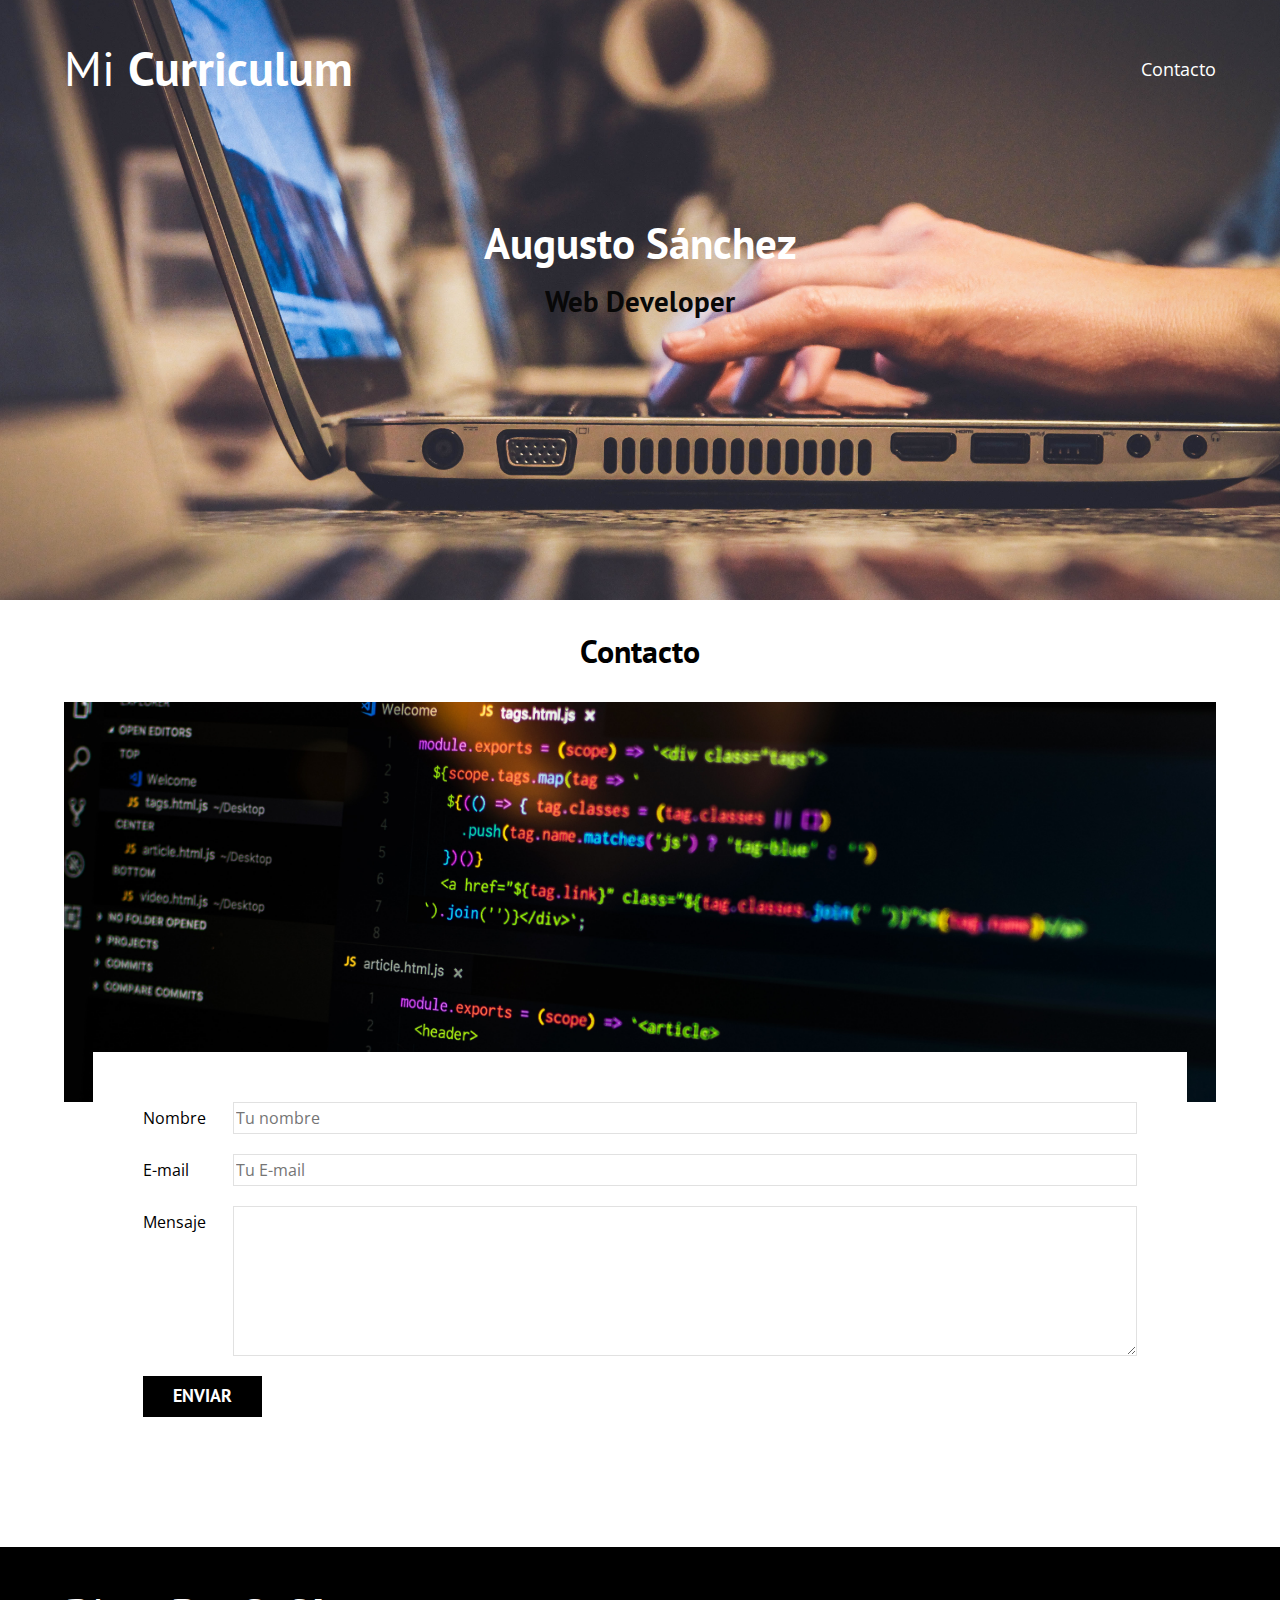
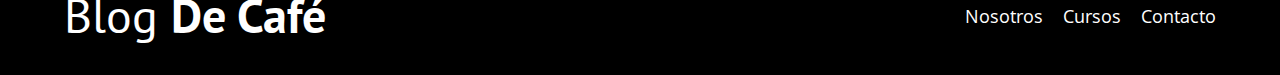
==== contacto.html @ b54d592f "Add files via upload" ====
<!DOCTYPE html> 
<html lang="en">
<head>
    <meta charset="UTF-8">
    <meta http-equiv="X-UA-Compatible" content="IE=edge">
    <meta name="viewport" content="width=device-width, initial-scale=1.0">
    <link rel="stylesheet" href="css/normalize.css">
    <link rel="preconnect" href="https://fonts.googleapis.com">
    <link rel="preconnect" href="https://fonts.gstatic.com" crossorigin>
    <link href="https://fonts.googleapis.com/css2?family=Open+Sans&family=PT+Sans:wght@400;700&display=swap" rel="stylesheet">
    <link rel="stylesheet" href="css/style.css">
    <title>Blog de Café</title>
</head>
<body>

    <header class="header">

        <div class="contenedor">
            <div class="barra">
                <a class="logo" href="index.html"> 
                    <!-- la etiqueta <a> refiere a un enlace -->
                    <h1 class="logo__nombre no-margin centrar-texto ">Mi <span class="logo__bold"> Curriculum</span></h1> <!-- la etiqueta <span> le da una variante al texto -->
                </a>

                <!-- Barra de navegación -->
                <nav class="navegacion">
                 <a href="contacto.html" class="navegacion__enlace">Contacto</a>
                </nav>
            </div>
        </div>

        <div class="header__texto">  <!-- El div pertenece al bloque Header por eso lleva doble _ -->
            <h2 class="no-margin">Augusto Sánchez</h2>
            <h4 class="web-developer">Web Developer</h4>
        </div>
    </header>

    <main class="contenedor">
        <h3 class="centrar-texto">Contacto</h3>

        <div class="contacto-bg"></div>
        
        <!-- formulario -->
        <form class="formulario">
            <div class="campo">
                <label class="campo__label" for="nombre">Nombre</label>
                <input class="campo__field" type="text" placeholder="Tu nombre" id="nombre"> <!-- El id puede ser usado con su nombre solo 1 vez por página-->
            </div>
                
            <div class="campo">
                <label class="campo__label" for="E-mail"> E-mail</label>
                <input class="campo__field" type="email" placeholder="Tu E-mail" id="E-mail">
            </div>

            <div class="campo">
                <label class="campo__label" for="mensaje">Mensaje</label>
              <textarea class="campo__field campo__field--textarea" id="mensaje"></textarea>
            </div>

            <div class="campo">
                <input type="submit" value="enviar" class="boton boton--primario">
            </div>
            
        </form>
    </main>

    <footer class="footer">
        <div class="contenedor">
            <div class="barra">
                <a class="logo" href="index.html"> 
                    <!-- la etiqueta <a> refiere a un enlace -->
                    <h1 class="logo__nombre no-margin centrar-texto ">Blog <span class="logo__bold"> De Café</span></h1> <!-- la etiqueta <span> le da una variante al texto -->
                </a>

                <!-- Barra de navegación -->
                <nav class="navegacion">
                 <a href="nosotros.html" class="navegacion__enlace">Nosotros</a>
                 <a href="cursos.html" class="navegacion__enlace">Cursos</a>
                 <a href="contacto.html" class="navegacion__enlace">Contacto</a>
                </nav>
            </div>
        </div>
    </footer>
</body>
</html>
---- css/style.css ----
:root {
    --fuenteHeading: 'PT Sans', sans-serif; 
    --fuenteParrafos: 'Open Sans', sans-serif; 

    /* Colores */
    --primario: #784D3C;
    --blanco: #fff;
    --negro: #000;
    --gris: #e1e1e1;
}

html {
    box-sizing: border-box; 

    /* 1 rem = 10px */
    font-size: 62.5%; 
}
*, *:before, *:after {
    box-sizing: inherit;
}

body {
    font-family: var(--fuenteParrafos) ;
    font-size: 1.6rem;
    line-height: 2;
}


/* Globales */
.contenedor {
    max-width: 120rem;
    width: 90%;
    margin: 0 auto;
}

a {
    text-decoration: none;
}
h1, h2, h3, h4 {
    font-family: var(--fuenteHeading);
    line-height: 1.2;
}

h1 {
    font-size: 4.8rem;
}
h2 {
    font-size: 4.3rem ;
}
h3 {
    font-size: 3.2rem;
}
h4 {
    font-size: 2.9rem;
}
img {
    max-width: 100%;
}

/* Utilidades */
.no-margin {
    margin: 0;
}
.no-padding {
    padding: 0;
}
.centrar-texto {
    text-align: center;
}
/* Header */

.header {
    background-image:url(../imagen/john-schnobrich-yFbyvpEGHFQ-unsplash.jpg) ;
    height: 60rem;
    background-size: cover;
    background-repeat: no-repeat;
    background-position: center center ;
}
.header__texto {
    text-align: center;
    color: var(--blanco);
    margin-top: 5rem;
}
.web-developer {
    margin-top: 1.5rem;
    color: #080808;
}

@media (min-width: 768px) { 
    .header__texto {
        margin-top: 12rem;
    }
}
.barra {
    padding-top: 4rem;
}
@media (min-width: 768px) { 
    .barra {
        display:flex;
        justify-content: space-between;
        align-items: center;
    }
}

.logo {
    color: var(--blanco);
}
.logo__nombre {
    font-weight: 400;
}

.logo__bold {
    font-weight: 700;
}

@media (min-width: 768px) { 
    .navegacion {
        display: flex;
        gap: 2rem;
    }
}
.navegacion__enlace {
    display: block; 
    text-align: center;
    font-size: 1.8rem;
    color: var(--blanco);
}

@media (min-width: 768px) { 
    .contenido-principal {
        display: grid;
        grid-template-columns: 2fr 1fr;
        column-gap: 4rem;
    }   
}

.entrada {
    border-bottom: 1px solid var(--negro);
    margin-bottom: 2rem;
}
.entrada:last-of-type {
    border: none;
    margin-bottom: 0;
}

.boton {
    display: block;
    font-family: var(--fuenteHeading);
    color: var(--blanco);
    text-align: center;
    padding: 1rem 3rem;
    font-size: 1.8rem;
    text-transform: uppercase; 
    font-weight: 700;
    margin-bottom: 2rem;
    border: none;
}

@media (min-width: 768px) { 
    .boton {
        display: inline-block;
    }
}
.boton:hover {
    cursor: pointer;
}
.boton--primario {
    background-color: var(--negro);
}

.boton--secundario {
    background-color: var(--primario);
}

#miSeleccion {
    border: 2px solid var(--negro);
    background-color: rgb(234, 214, 186);
    margin-top: 2rem;
}

.informacion {
    margin-top: 5rem;
    margin-bottom: 0;
}

.info {
    list-style: none;
    margin-top: 2rem;
}

.idiomas,
.hobbies {
    margin-bottom: 1.2rem;
}

.widget-info {
    border-bottom: 1px solid var(--negro);
    margin-bottom: 2rem;
}
.widget-info:last-of-type {
    border: none;
    margin-bottom: 0;
}

.widget-info__label {
    font-family: var(--fuenteHeading);
    font-weight: bold;
}

.widget-info__info {
    font-weight: normal; 
}

.widget-info__label,
.widget-info__info {
    font-size: 2rem;
}

.footer {
    background-color: var(--negro);
    padding-bottom: 3rem;
    margin-top: 4rem;
}


@media (min-width: 768px) { 
    .sobre-nosotros {
        display: grid;
        grid-template-columns: repeat(2, 1fr);
        
        column-gap: 2rem;
}
}

.info {
    padding: 3rem 0;
    border-bottom: 1px solid var(--negro);
}
@media (min-width: 768px) { 
    .curso {
        display: grid;
        grid-template-columns: 1fr 2fr;
        column-gap: 2rem;
    }
}
.curso:last-of-type{
    border: none;
}
.curso__label {
    font-family: var(--fuenteHeading);
    font-weight: bold;
}
.curso__info {
    font-weight: normal; 
}
.curso__label,
.curso__info {
    font-size: 2rem;
}

/* Contacto */
.contacto-bg {
    background-image: url(../imagen/pankaj-patel-Fi-GJaLRGKc-unsplash.jpg);
    height: 40rem;
    background-size: cover;
    background-repeat: no-repeat;
}


.formulario {
    background-color: var(--blanco);
    margin: -5rem auto 0 auto;
    width: 95%; 
    padding: 5rem;
}

.campo {
    display: flex;
    margin-bottom: 2rem;

}
.campo__label {
    flex: 0 0 9rem; 
    padding-right: 2rem ;
}

.campo__field {
    flex: 1;
    border: 1px solid var(--gris);
}


.campo__field--textarea { 
    height: 15rem;
}


.color {
    color: #b1e2a8;
}
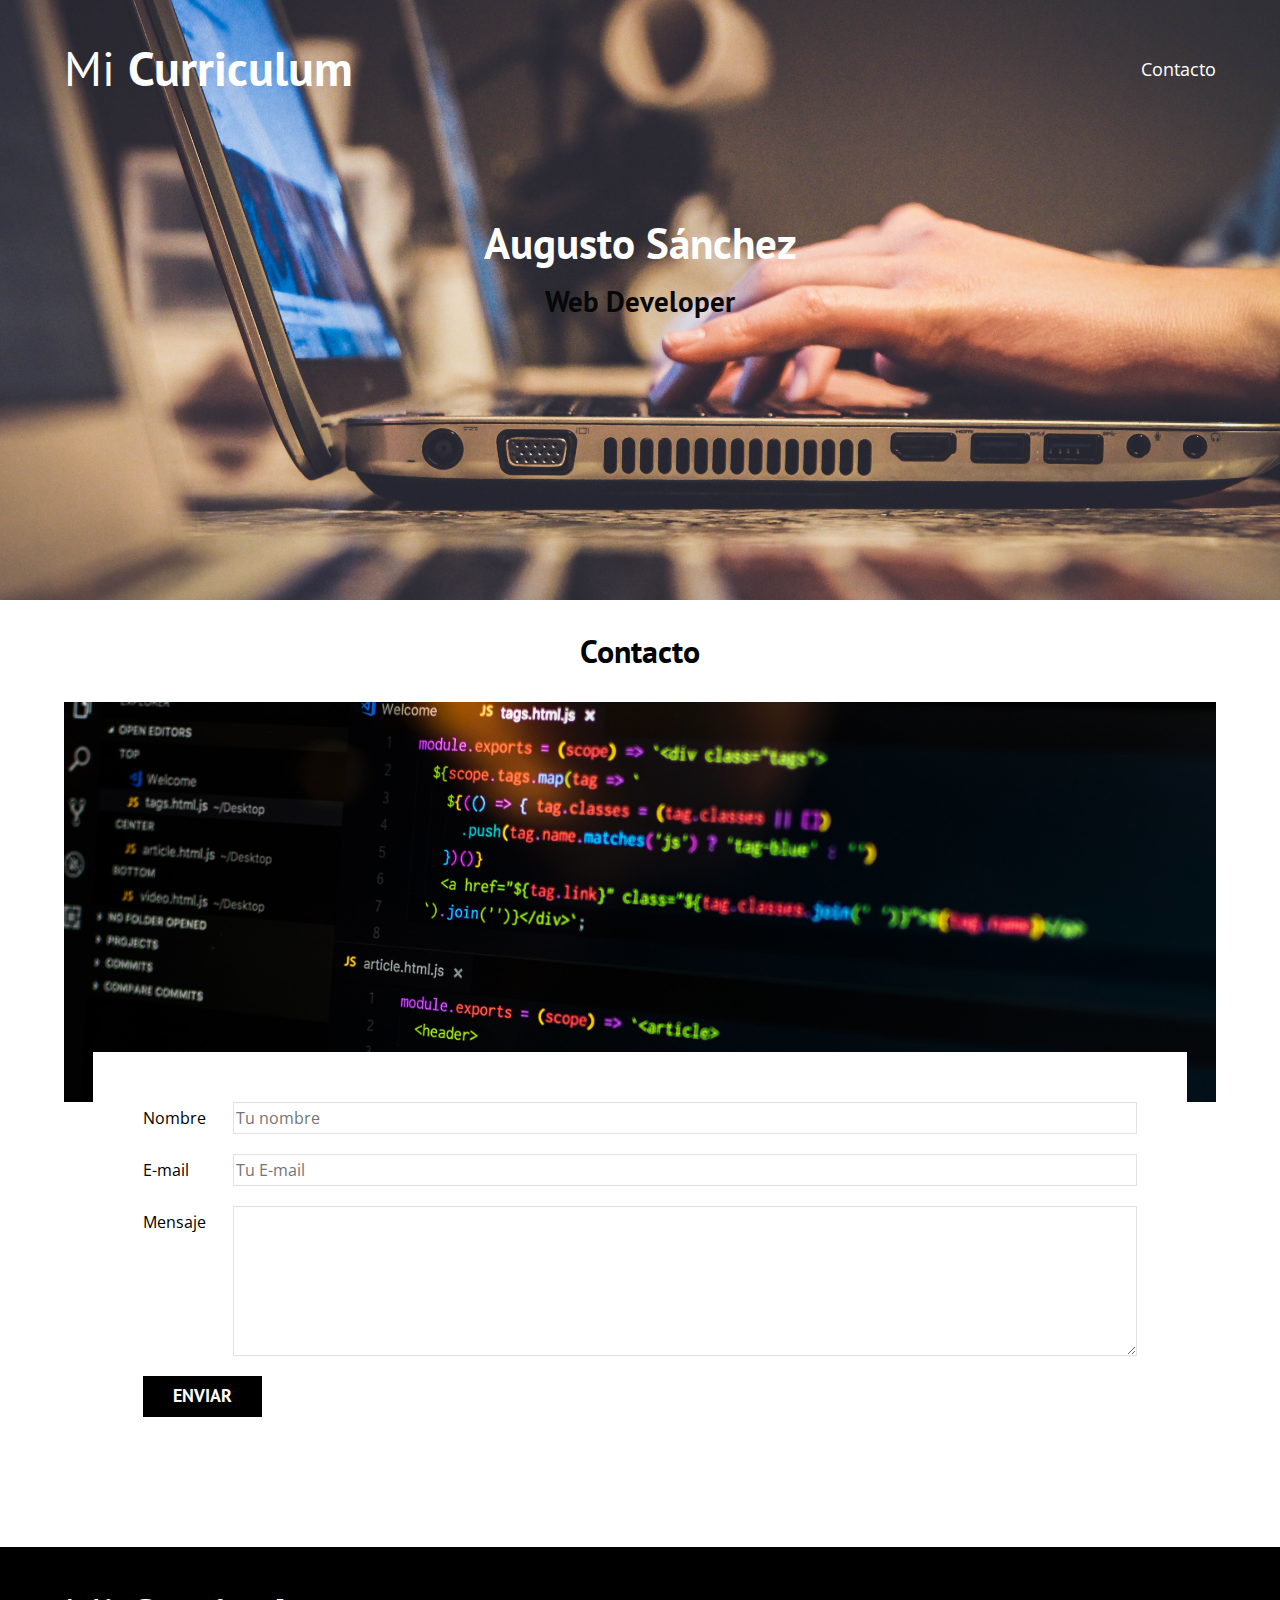
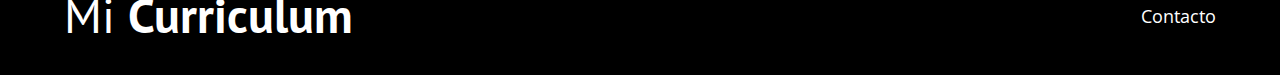
==== commit 28fc4851: "Update contacto.html" ====
--- a/contacto.html
+++ b/contacto.html
@@ -18,8 +18,8 @@
         <div class="contenedor">
             <div class="barra">
                 <a class="logo" href="index.html"> 
-                    <!-- la etiqueta <a> refiere a un enlace -->
-                    <h1 class="logo__nombre no-margin centrar-texto ">Mi <span class="logo__bold"> Curriculum</span></h1> <!-- la etiqueta <span> le da una variante al texto -->
+                 
+                    <h1 class="logo__nombre no-margin centrar-texto ">Mi <span class="logo__bold"> Curriculum</span></h1>
                 </a>
 
                 <!-- Barra de navegación -->
@@ -29,7 +29,7 @@
             </div>
         </div>
 
-        <div class="header__texto">  <!-- El div pertenece al bloque Header por eso lleva doble _ -->
+        <div class="header__texto">
             <h2 class="no-margin">Augusto Sánchez</h2>
             <h4 class="web-developer">Web Developer</h4>
         </div>
@@ -67,19 +67,16 @@
     <footer class="footer">
         <div class="contenedor">
             <div class="barra">
-                <a class="logo" href="index.html"> 
-                    <!-- la etiqueta <a> refiere a un enlace -->
-                    <h1 class="logo__nombre no-margin centrar-texto ">Blog <span class="logo__bold"> De Café</span></h1> <!-- la etiqueta <span> le da una variante al texto -->
+                <a class="logo" href="index.html">
+                    <h1 class="logo__nombre no-margin centrar-texto ">Mi <span class="logo__bold"> Curriculum</span></h1>
                 </a>
 
                 <!-- Barra de navegación -->
                 <nav class="navegacion">
-                 <a href="nosotros.html" class="navegacion__enlace">Nosotros</a>
-                 <a href="cursos.html" class="navegacion__enlace">Cursos</a>
                  <a href="contacto.html" class="navegacion__enlace">Contacto</a>
                 </nav>
             </div>
         </div>
     </footer>
 </body>
-</html>+</html>
